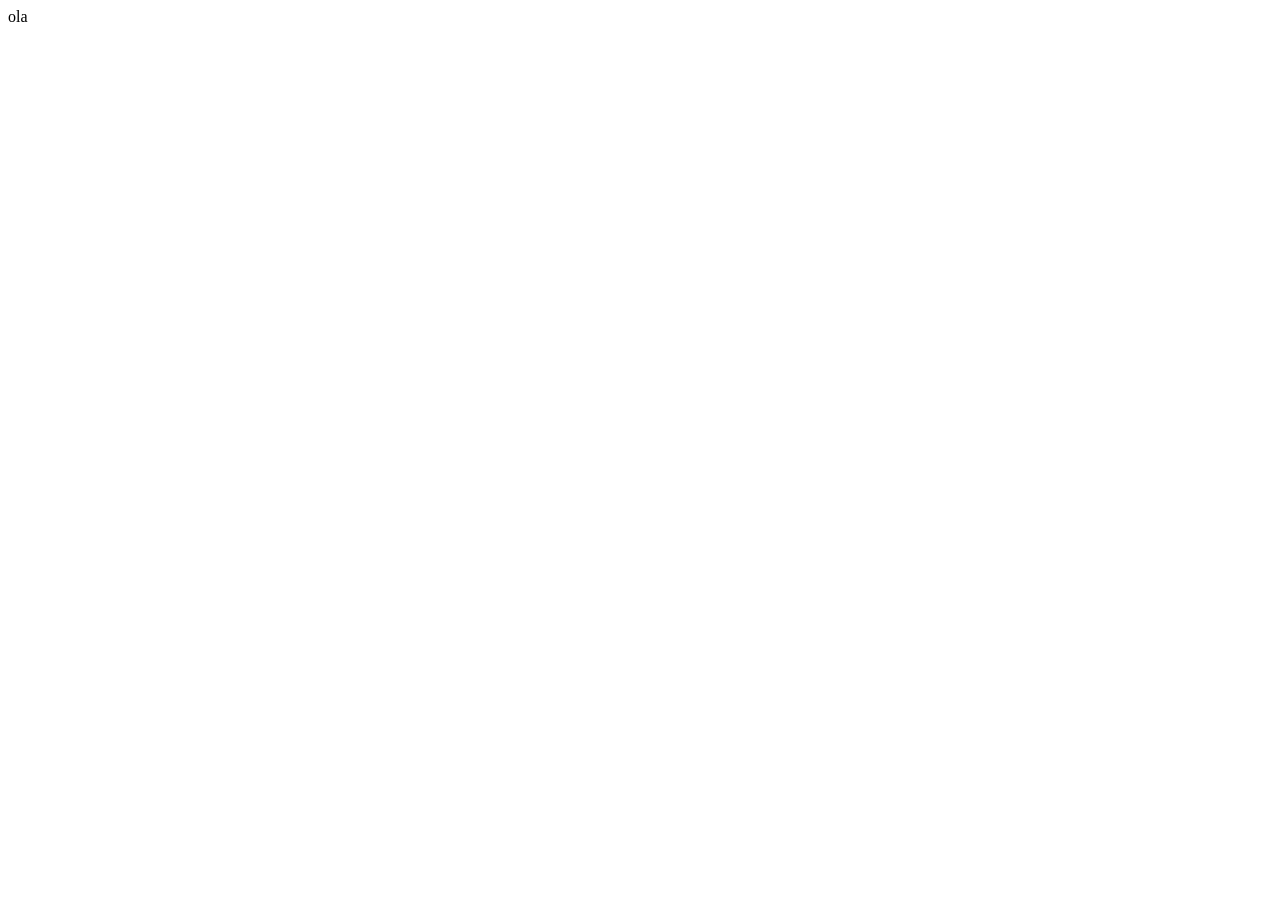
==== FRONTEND/index.html @ ed3bca42 "Add index.html" ====
<!DOCTYPE html>
<html lang="en">
<head>
    <meta charset="UTF-8">
    <meta name="viewport" content="width=device-width, initial-scale=1.0">
    <title>Document</title>
</head>
<body>
    ola
</body>
</html>
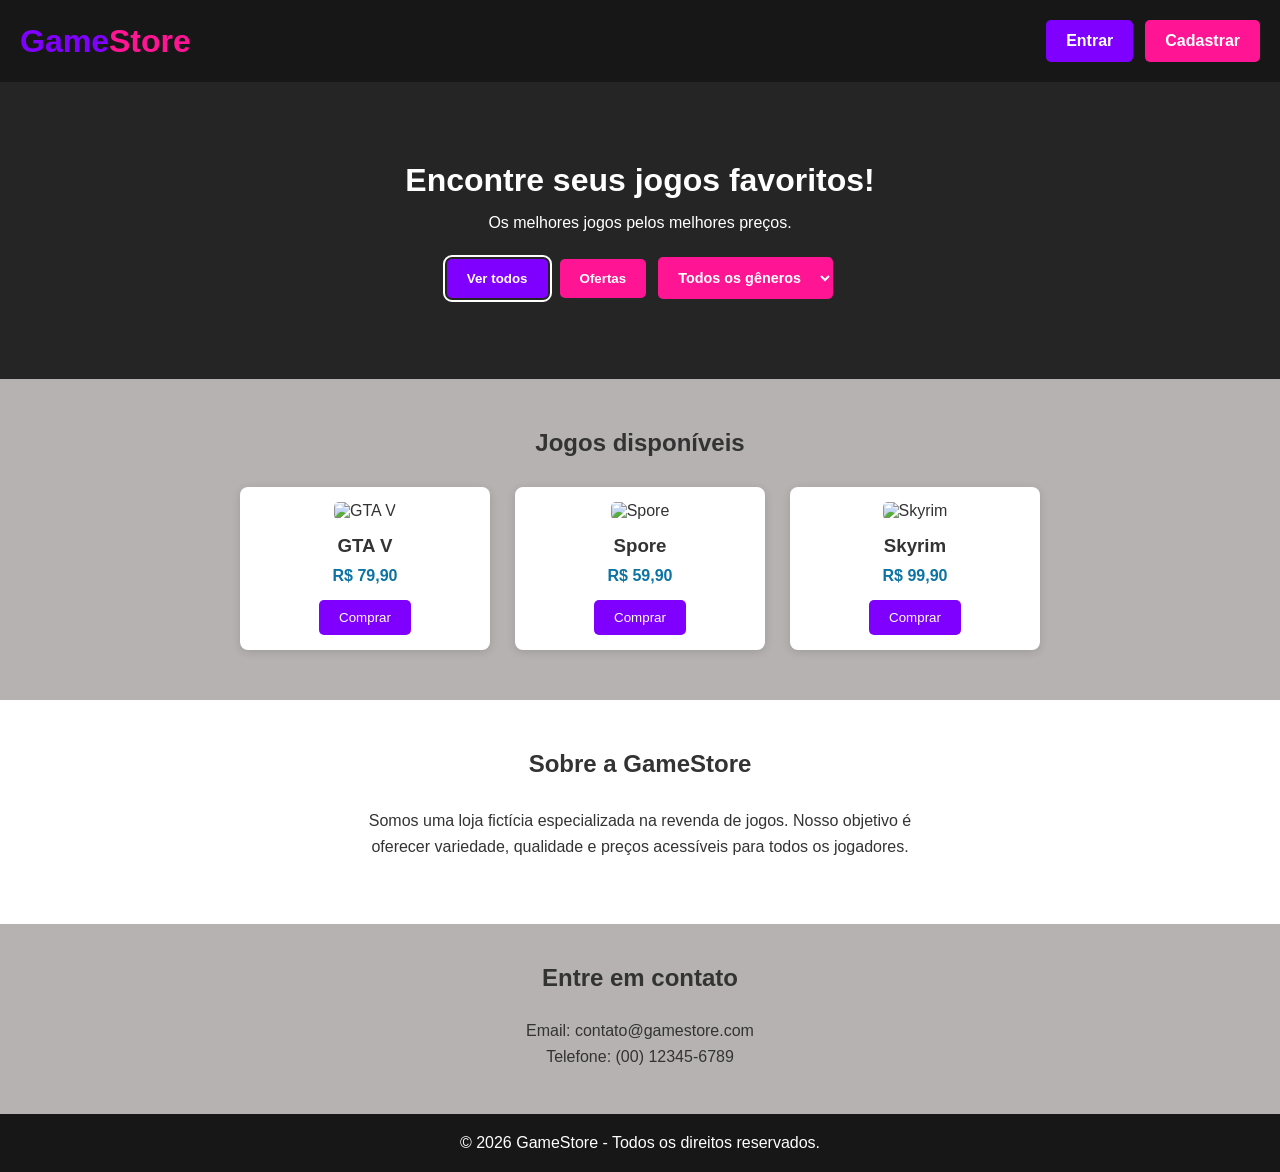
==== commit a1d63cfc: "implementa landpage com fitlro de jogos por genero e em oferta com alguns jogos teste e estrutura ba" ====
--- a/FRONTEND/index.html
+++ b/FRONTEND/index.html
@@ -1,11 +1,180 @@
-<!DOCTYPE html>
-<html lang="en">
-<head>
-    <meta charset="UTF-8">
-    <meta name="viewport" content="width=device-width, initial-scale=1.0">
-    <title>Document</title>
-</head>
-<body>
-    ola
-</body>
-</html>+<!doctype html>
+<html lang="pt-br">
+  <head>
+    <meta charset="UTF-8" />
+    <meta name="viewport" content="width=device-width, initial-scale=1.0" />
+    <title>GameStore - Loja de Jogos</title>
+    <link rel="stylesheet" href="style.css" />
+  </head>
+
+  <body>
+    <!-- Cabeçalho -->
+    <header class="cabecalho">
+      <h1 class="logo">Game<span class="logo-destaque">Store</span></h1>
+
+      <div class="area-login">
+        <a href="login.html" class="botao-login">Entrar</a>
+        <a href="cadastro.html" class="botao-cadastro">Cadastrar</a>
+      </div>
+    </header>
+
+    <main>
+      <!-- Banner principal -->
+      <section id="inicio" class="banner">
+        <h2 class="banner-titulo">Encontre seus jogos favoritos!</h2>
+
+        <p class="banner-descricao">Os melhores jogos pelos melhores preços.</p>
+
+        <!-- Filtros -->
+        <div class="filtros">
+          <button
+            type="button"
+            class="botao-filtro botao-todos ativo"
+            data-filtro="todos"
+          >
+            Ver todos
+          </button>
+
+          <button
+            type="button"
+            class="botao-filtro botao-ofertas"
+            data-filtro="ofertas"
+          >
+            Ofertas
+          </button>
+
+          <select id="filtro-genero" class="seletor-genero">
+            <option value="">Todos os gêneros</option>
+            <option value="acao">Ação</option>
+            <option value="aventura">Aventura</option>
+            <option value="rpg">RPG</option>
+            <option value="simulacao">Simulação</option>
+            <option value="esporte">Esporte</option>
+            <option value="estrategia">Estratégia</option>
+          </select>
+        </div>
+      </section>
+
+      <!-- Seção de produtos -->
+      <section id="jogos" class="secao-produtos">
+        <h2 class="titulo-secao">Jogos disponíveis</h2>
+
+        <div class="lista-jogos">
+          <div class="card-jogo" data-genero="acao" data-oferta="true">
+            <img
+              class="imagem-jogo"
+              src="https://encrypted-tbn0.gstatic.com/images?q=tbn:ANd9GcQydwnDp4Akcny34BxZhQPgSruB_AH7L0NW6VVI9HkQ-Q&s=10"
+              alt="GTA V"
+            />
+
+            <h3 class="nome-jogo">GTA V</h3>
+
+            <p class="preco-jogo">R$ 79,90</p>
+
+            <button type="button" class="botao-comprar">Comprar</button>
+          </div>
+
+          <div class="card-jogo" data-genero="simulacao" data-oferta="false">
+            <img
+              class="imagem-jogo"
+              src="https://encrypted-tbn0.gstatic.com/images?q=tbn:ANd9GcQQ0-qoePFEhP1QiaI0mF8lfEaJDT_ZhaNCiPstD4TSlA&s=10"
+              alt="Spore"
+            />
+
+            <h3 class="nome-jogo">Spore</h3>
+
+            <p class="preco-jogo">R$ 59,90</p>
+
+            <button type="button" class="botao-comprar">Comprar</button>
+          </div>
+
+          <div class="card-jogo" data-genero="rpg" data-oferta="true">
+            <img
+              class="imagem-jogo"
+              src="https://encrypted-tbn0.gstatic.com/images?q=tbn:ANd9GcQnx8biHnY2OPfRBtXAW322cxOCXZivUuZ1fusqgnutmQ&s=10"
+              alt="Skyrim"
+            />
+
+            <h3 class="nome-jogo">Skyrim</h3>
+
+            <p class="preco-jogo">R$ 99,90</p>
+
+            <button type="button" class="botao-comprar">Comprar</button>
+          </div>
+        </div>
+      </section>
+
+      <!-- Sobre a loja -->
+      <section id="sobre" class="secao-sobre">
+        <h2 class="titulo-secao">Sobre a GameStore</h2>
+
+        <p class="texto-sobre">
+          Somos uma loja fictícia especializada na revenda de jogos. Nosso
+          objetivo é oferecer variedade, qualidade e preços acessíveis para
+          todos os jogadores.
+        </p>
+      </section>
+
+      <!-- Contato -->
+      <section id="contato" class="secao-contato">
+        <h2 class="titulo-secao">Entre em contato</h2>
+
+        <p class="texto-contato">Email: contato@gamestore.com</p>
+
+        <p class="texto-contato">Telefone: (00) 12345-6789</p>
+      </section>
+    </main>
+
+    <!-- Rodapé -->
+    <footer class="rodape">
+      <p class="texto-rodape">
+        &copy; 2026 GameStore - Todos os direitos reservados.
+      </p>
+    </footer>
+
+    <!-- JavaScript dos filtros -->
+    <script>
+      const botoesFiltro = document.querySelectorAll(".botao-filtro");
+      const seletorGenero = document.getElementById("filtro-genero");
+      const jogos = document.querySelectorAll(".card-jogo");
+
+      let filtroAtual = "todos";
+
+      function filtrarJogos() {
+        const generoSelecionado = seletorGenero.value;
+
+        jogos.forEach((jogo) => {
+          const genero = jogo.dataset.genero;
+          const emOferta = jogo.dataset.oferta === "true";
+
+          const correspondeGenero =
+            generoSelecionado === "" || genero === generoSelecionado;
+
+          const correspondeOferta =
+            filtroAtual === "todos" || (filtroAtual === "ofertas" && emOferta);
+
+          jogo.style.display =
+            correspondeGenero && correspondeOferta ? "" : "none";
+        });
+      }
+
+      botoesFiltro.forEach((botao) => {
+        botao.addEventListener("click", () => {
+          filtroAtual = botao.dataset.filtro;
+
+          seletorGenero.value = "";
+
+          botoesFiltro.forEach((outroBotao) => {
+            outroBotao.classList.remove("ativo");
+          });
+
+          botao.classList.add("ativo");
+
+          filtrarJogos();
+        });
+      });
+
+      seletorGenero.addEventListener("change", filtrarJogos);
+    </script>
+  </body>
+</html>
--- a/FRONTEND/style.css
+++ b/FRONTEND/style.css
@@ -0,0 +1,388 @@
+/* ========================================
+   1. VARIÁVEIS DE CORES
+======================================== */
+
+:root {
+
+    /* Roxo */
+    --cor-roxo: #8000ff;
+    --cor-roxo-hover: #6500cc;
+
+    /* Rosa */
+    --cor-rosa: #ff1493;
+    --cor-rosa-hover: #d60076;
+
+    /* Fundos */
+    --cor-fundo: #b6b2b2;
+    --cor-fundo-escuro: #171717;
+    --cor-banner: #252525;
+    --cor-card: #ffffff;
+
+    /* Textos */
+    --cor-texto: #333333;
+    --cor-texto-claro: #ffffff;
+    --cor-preco: #0c73a3;
+
+    /* Outros */
+    --cor-sombra: #0002;
+    --cor-botao-texto: #ffffff;
+
+}
+
+
+/* ========================================
+   2. CONFIGURAÇÕES GERAIS
+======================================== */
+
+* {
+    margin: 0;
+    padding: 0;
+    box-sizing: border-box;
+}
+
+body {
+    font-family: Arial, sans-serif;
+    background-color: var(--cor-fundo);
+    color: var(--cor-texto);
+}
+
+
+/* ========================================
+   3. CABEÇALHO
+======================================== */
+
+.cabecalho {
+    background-color: var(--cor-fundo-escuro);
+    color: var(--cor-texto-claro);
+
+    padding: 1.25rem;
+
+    display: flex;
+    justify-content: space-between;
+    align-items: center;
+}
+
+.logo {
+    color: var(--cor-roxo);
+}
+
+.logo-destaque {
+    color: var(--cor-rosa);
+}
+
+
+/* ========================================
+   4. BOTÕES DE LOGIN
+======================================== */
+
+.area-login {
+    display: flex;
+    align-items: center;
+    gap: 0.75rem;
+}
+
+.botao-login,
+.botao-cadastro {
+    color: var(--cor-botao-texto);
+
+    padding: 0.75rem 1.25rem;
+
+    border-radius: 0.3125rem;
+    text-decoration: none;
+    font-weight: bold;
+
+    transition: background-color 0.3s ease,
+                transform 0.2s ease;
+}
+
+/* Entrar */
+.botao-login {
+    background-color: var(--cor-roxo);
+}
+
+.botao-login:hover {
+    background-color: var(--cor-roxo-hover);
+    transform: scale(1.05);
+}
+
+/* Cadastrar */
+.botao-cadastro {
+    background-color: var(--cor-rosa);
+}
+
+.botao-cadastro:hover {
+    background-color: var(--cor-rosa-hover);
+    transform: scale(1.05);
+}
+
+
+/* ========================================
+   5. BANNER PRINCIPAL
+======================================== */
+
+.banner {
+    background-color: var(--cor-banner);
+    color: var(--cor-texto-claro);
+
+    text-align: center;
+    padding: 5rem 1.25rem;
+}
+
+.banner-titulo {
+    font-size: 2rem;
+    margin-bottom: 0.9375rem;
+}
+
+.banner-descricao {
+    margin-bottom: 1.5625rem;
+}
+
+
+/* ========================================
+   6. FILTROS
+======================================== */
+
+.filtros {
+    display: flex;
+    justify-content: center;
+    align-items: center;
+    gap: 0.75rem;
+    flex-wrap: wrap;
+}
+
+/* Estilo geral dos botões de filtro */
+.botao-filtro {
+    color: var(--cor-botao-texto);
+
+    border: none;
+    padding: 0.75rem 1.25rem;
+
+    border-radius: 0.3125rem;
+    font-weight: bold;
+    cursor: pointer;
+
+    transition: background-color 0.3s ease,
+                transform 0.2s ease;
+}
+
+.botao-filtro:hover {
+    transform: scale(1.05);
+}
+
+/* Ver todos */
+.botao-todos {
+    background-color: var(--cor-roxo);
+}
+
+.botao-todos:hover {
+    background-color: var(--cor-roxo-hover);
+}
+
+/* Ofertas */
+.botao-ofertas {
+    background-color: var(--cor-rosa);
+}
+
+.botao-ofertas:hover {
+    background-color: var(--cor-rosa-hover);
+}
+
+/* Filtro selecionado */
+.botao-filtro.ativo {
+    outline: 0.125rem solid white;
+    outline-offset: 0.125rem;
+}
+
+
+/* ========================================
+   7. DROPDOWN DE GÊNEROS
+======================================== */
+
+.seletor-genero {
+    background-color: var(--cor-rosa);
+    color: var(--cor-botao-texto);
+
+    border: none;
+    padding: 0.75rem 1rem;
+
+    border-radius: 0.3125rem;
+    font-size: 0.9rem;
+    font-weight: bold;
+
+    cursor: pointer;
+    outline: none;
+
+    transition: background-color 0.3s ease;
+}
+
+.seletor-genero:hover {
+    background-color: var(--cor-rosa-hover);
+}
+
+.seletor-genero:focus {
+    box-shadow: 0 0 0 0.125rem white;
+}
+
+.seletor-genero option {
+    background-color: var(--cor-rosa);
+    color: var(--cor-botao-texto);
+}
+
+
+/* ========================================
+   8. SEÇÃO DE PRODUTOS
+======================================== */
+
+.secao-produtos {
+    padding: 3.125rem 1.25rem;
+    text-align: center;
+}
+
+.titulo-secao {
+    margin-bottom: 1.875rem;
+}
+
+.lista-jogos {
+    display: flex;
+    justify-content: center;
+    gap: 1.5625rem;
+    flex-wrap: wrap;
+}
+
+
+/* ========================================
+   9. CARDS DOS JOGOS
+======================================== */
+
+.card-jogo {
+    background-color: var(--cor-card);
+
+    width: 15.625rem;
+    padding: 0.9375rem;
+
+    border-radius: 0.5rem;
+    box-shadow: 0 0.125rem 0.5rem var(--cor-sombra);
+}
+
+.imagem-jogo {
+    width: 100%;
+    height: 20rem;
+
+    object-fit: cover;
+    border-radius: 0.3125rem;
+}
+
+.nome-jogo {
+    margin: 0.9375rem 0 0.625rem;
+}
+
+.preco-jogo {
+    color: var(--cor-preco);
+    font-weight: bold;
+    margin-bottom: 0.9375rem;
+}
+
+
+/* ========================================
+   10. BOTÃO COMPRAR
+======================================== */
+
+.botao-comprar {
+    background-color: var(--cor-roxo);
+    color: var(--cor-botao-texto);
+
+    border: none;
+    padding: 0.625rem 1.25rem;
+
+    border-radius: 0.3125rem;
+    cursor: pointer;
+
+    transition: background-color 0.3s ease;
+}
+
+.botao-comprar:hover {
+    background-color: var(--cor-roxo-hover);
+}
+
+
+/* ========================================
+   11. SEÇÃO SOBRE
+======================================== */
+
+.secao-sobre {
+    background-color: var(--cor-card);
+
+    padding: 3.125rem 1.25rem;
+    text-align: center;
+}
+
+.texto-sobre {
+    max-width: 37.5rem;
+
+    margin: 0.9375rem auto;
+    line-height: 1.6;
+}
+
+
+/* ========================================
+   12. SEÇÃO CONTATO
+======================================== */
+
+.secao-contato {
+    padding: 2.5rem 1.25rem;
+    text-align: center;
+}
+
+.texto-contato {
+    margin: 0.5rem;
+}
+
+
+/* ========================================
+   13. RODAPÉ
+======================================== */
+
+.rodape {
+    background-color: var(--cor-fundo-escuro);
+    color: var(--cor-texto-claro);
+
+    text-align: center;
+    padding: 1.25rem;
+}
+
+.texto-rodape {
+    margin: 0;
+}
+
+
+/* ========================================
+   14. RESPONSIVIDADE
+======================================== */
+
+@media (max-width: 600px) {
+
+    .cabecalho {
+        flex-direction: column;
+        gap: 1rem;
+    }
+
+    .area-login {
+        justify-content: center;
+    }
+
+    .filtros {
+        flex-direction: column;
+    }
+
+    .botao-filtro,
+    .seletor-genero {
+        width: 100%;
+        max-width: 18rem;
+    }
+
+    .card-jogo {
+        width: 100%;
+        max-width: 18rem;
+    }
+
+}
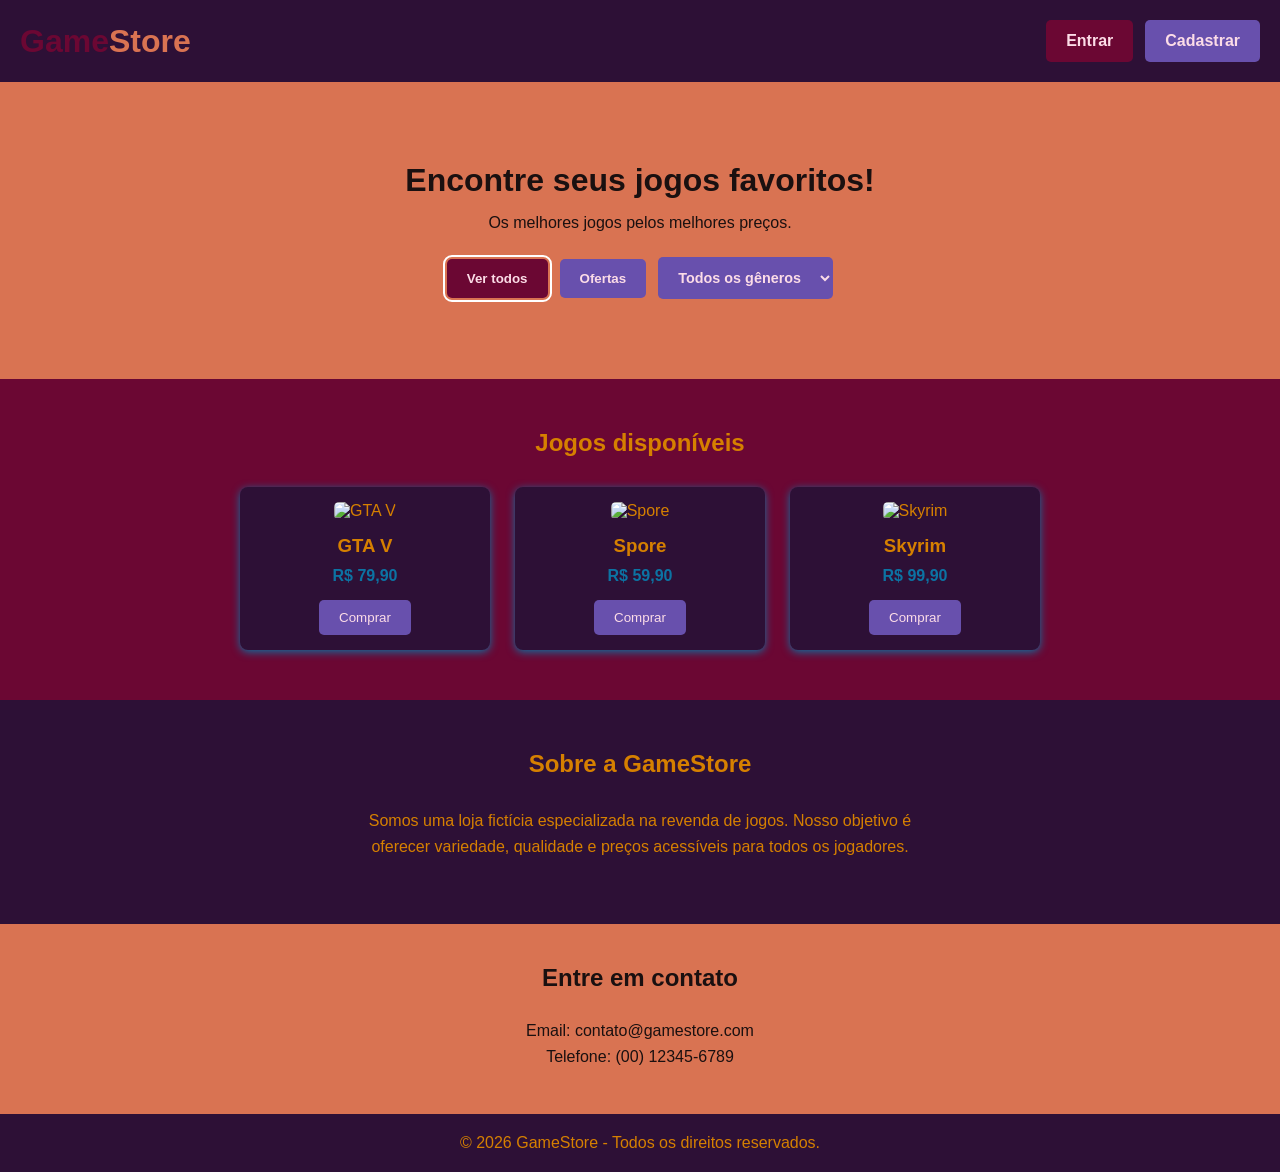
==== commit 675fefba: "add pagina de cadastro, login e jogo" ====
--- a/FRONTEND/index.html
+++ b/FRONTEND/index.html
@@ -55,7 +55,6 @@
         </div>
       </section>
 
-      <!-- Seção de produtos -->
       <section id="jogos" class="secao-produtos">
         <h2 class="titulo-secao">Jogos disponíveis</h2>
 
@@ -71,7 +70,7 @@
 
             <p class="preco-jogo">R$ 79,90</p>
 
-            <button type="button" class="botao-comprar">Comprar</button>
+            <a href="../FRONTEND/jogo.html"><button type="button" class="botao-comprar">Comprar</button></a>
           </div>
 
           <div class="card-jogo" data-genero="simulacao" data-oferta="false">
--- a/FRONTEND/style.css
+++ b/FRONTEND/style.css
@@ -3,30 +3,27 @@
 ======================================== */
 
 :root {
-
-    /* Roxo */
-    --cor-roxo: #8000ff;
-    --cor-roxo-hover: #6500cc;
-
-    /* Rosa */
-    --cor-rosa: #ff1493;
-    --cor-rosa-hover: #d60076;
-
-    /* Fundos */
-    --cor-fundo: #b6b2b2;
-    --cor-fundo-escuro: #171717;
-    --cor-banner: #252525;
-    --cor-card: #ffffff;
+    /* Fundos*/
+    --cor-primaria: #2d1036;
+    --cor-secundaria: #d97352;
+    --cor-display: #6b0733;
+
+    /* Botoes */
+    --cor-botao-primaria: #6b0733;
+    --cor-botao-primaria-hover: #8d0b44;
+
+    --cor-botao-secundaria: #6850ad;
+    --cor-botao-secundaria-hover: #643fd4;
+
+    --cor-botao-texto: #fcdce7;
 
     /* Textos */
-    --cor-texto: #333333;
-    --cor-texto-claro: #ffffff;
+    --cor-texto: #d68000;
+    --cor-texto-escuro: #1a1010;
     --cor-preco: #0c73a3;
 
     /* Outros */
-    --cor-sombra: #0002;
-    --cor-botao-texto: #ffffff;
-
+    --cor-sombra: #0c73a3;
 }
 
 
@@ -42,7 +39,7 @@
 
 body {
     font-family: Arial, sans-serif;
-    background-color: var(--cor-fundo);
+    background-color: var(--cor-secundaria);
     color: var(--cor-texto);
 }
 
@@ -52,8 +49,8 @@
 ======================================== */
 
 .cabecalho {
-    background-color: var(--cor-fundo-escuro);
-    color: var(--cor-texto-claro);
+    background-color: var(--cor-primaria);
+    color: var(--cor-texto-escuro);
 
     padding: 1.25rem;
 
@@ -63,11 +60,11 @@
 }
 
 .logo {
-    color: var(--cor-roxo);
+    color: var(--cor-display);
 }
 
 .logo-destaque {
-    color: var(--cor-rosa);
+    color: var(--cor-secundaria);
 }
 
 
@@ -97,21 +94,21 @@
 
 /* Entrar */
 .botao-login {
-    background-color: var(--cor-roxo);
+    background-color: var(--cor-botao-primaria);
 }
 
 .botao-login:hover {
-    background-color: var(--cor-roxo-hover);
+    background-color: var(--cor-botao-primaria-hover);
     transform: scale(1.05);
 }
 
 /* Cadastrar */
 .botao-cadastro {
-    background-color: var(--cor-rosa);
+    background-color: var(--cor-botao-secundaria);
 }
 
 .botao-cadastro:hover {
-    background-color: var(--cor-rosa-hover);
+    background-color: var(--cor-botao-secundaria-hover);
     transform: scale(1.05);
 }
 
@@ -121,8 +118,8 @@
 ======================================== */
 
 .banner {
-    background-color: var(--cor-banner);
-    color: var(--cor-texto-claro);
+    background-color: var(--cor-secundaria);
+    color: var(--cor-texto-escuro);
 
     text-align: center;
     padding: 5rem 1.25rem;
@@ -171,20 +168,20 @@
 
 /* Ver todos */
 .botao-todos {
-    background-color: var(--cor-roxo);
+    background-color: var(--cor-botao-primaria);
 }
 
 .botao-todos:hover {
-    background-color: var(--cor-roxo-hover);
+    background-color: var(--cor-botao-primaria-hover);
 }
 
 /* Ofertas */
 .botao-ofertas {
-    background-color: var(--cor-rosa);
+    background-color: var(--cor-botao-secundaria);
 }
 
 .botao-ofertas:hover {
-    background-color: var(--cor-rosa-hover);
+    background-color: var(--cor-botao-secundaria-hover);
 }
 
 /* Filtro selecionado */
@@ -199,7 +196,7 @@
 ======================================== */
 
 .seletor-genero {
-    background-color: var(--cor-rosa);
+    background-color: var(--cor-botao-secundaria);
     color: var(--cor-botao-texto);
 
     border: none;
@@ -216,7 +213,7 @@
 }
 
 .seletor-genero:hover {
-    background-color: var(--cor-rosa-hover);
+    background-color: var(--cor-botao-secundaria-hover);
 }
 
 .seletor-genero:focus {
@@ -224,7 +221,7 @@
 }
 
 .seletor-genero option {
-    background-color: var(--cor-rosa);
+    background-color: var(--cor-botao-secundaria);
     color: var(--cor-botao-texto);
 }
 
@@ -236,6 +233,7 @@
 .secao-produtos {
     padding: 3.125rem 1.25rem;
     text-align: center;
+    background-color: var(--cor-display);
 }
 
 .titulo-secao {
@@ -247,6 +245,7 @@
     justify-content: center;
     gap: 1.5625rem;
     flex-wrap: wrap;
+
 }
 
 
@@ -255,7 +254,7 @@
 ======================================== */
 
 .card-jogo {
-    background-color: var(--cor-card);
+    background-color: var(--cor-primaria);
 
     width: 15.625rem;
     padding: 0.9375rem;
@@ -288,7 +287,7 @@
 ======================================== */
 
 .botao-comprar {
-    background-color: var(--cor-roxo);
+    background-color: var(--cor-botao-secundaria);
     color: var(--cor-botao-texto);
 
     border: none;
@@ -301,7 +300,7 @@
 }
 
 .botao-comprar:hover {
-    background-color: var(--cor-roxo-hover);
+    background-color: var(--cor-botao-secundaria-hover);
 }
 
 
@@ -310,7 +309,7 @@
 ======================================== */
 
 .secao-sobre {
-    background-color: var(--cor-card);
+    background-color: var(--cor-primaria);
 
     padding: 3.125rem 1.25rem;
     text-align: center;
@@ -331,6 +330,8 @@
 .secao-contato {
     padding: 2.5rem 1.25rem;
     text-align: center;
+
+    color: var(--cor-texto-escuro);
 }
 
 .texto-contato {
@@ -343,8 +344,8 @@
 ======================================== */
 
 .rodape {
-    background-color: var(--cor-fundo-escuro);
-    color: var(--cor-texto-claro);
+    background-color: var(--cor-primaria);
+    color: var(--cor-texto);
 
     text-align: center;
     padding: 1.25rem;
@@ -386,3 +387,405 @@
     }
 
 }
+
+/* ========================================
+   15. PÁGINA DE CADASTRO
+======================================== */
+
+.secao-cadastro {
+    background-color: var(--cor-botao-secundaria);
+
+    min-height: 80vh;
+    padding: 3.125rem 1.25rem;
+
+    display: flex;
+    justify-content: center;
+    align-items: center;
+}
+
+
+.card-cadastro {
+    background-color: var(--cor-primaria);
+    color: var(--cor-texto);
+
+    width: 100%;
+    max-width: 28rem;
+
+    padding: 2rem;
+
+    border-radius: 0.5rem;
+    box-shadow: 0 0.125rem 0.5rem var(--cor-sombra);
+
+    text-align: center;
+}
+
+.card-cadastro .titulo-secao {
+    color: var(--cor-secundaria);
+    margin-bottom: 0.625rem;
+}
+
+.descricao-cadastro {
+    margin-bottom: 1.5625rem;
+    line-height: 1.5;
+}
+
+
+.grupo-campo {
+    display: flex;
+    flex-direction: column;
+
+    text-align: left;
+    margin-bottom: 1.125rem;
+}
+
+.grupo-campo label {
+    margin-bottom: 0.5rem;
+    font-weight: bold;
+}
+
+.grupo-campo input {
+    background-color: var(--cor-display);
+    color: var(--cor-botao-texto);
+
+    border: 1px solid var(--cor-botao-secundaria);
+    border-radius: 0.3125rem;
+
+    padding: 0.75rem;
+
+    font-size: 0.95rem;
+    outline: none;
+
+    transition: box-shadow 0.3s ease;
+}
+
+.grupo-campo input::placeholder {
+    color: #d6a8b8;
+}
+
+.grupo-campo input:focus {
+    box-shadow: 0 0 0 0.125rem var(--cor-secundaria);
+}
+
+
+.botao-cadastrar-conta {
+    background-color: var(--cor-botao-secundaria);
+    color: var(--cor-botao-texto);
+
+    border: none;
+    border-radius: 0.3125rem;
+
+    width: 100%;
+    padding: 0.875rem;
+
+    font-size: 1rem;
+    font-weight: bold;
+
+    cursor: pointer;
+
+    transition: background-color 0.3s ease,
+                transform 0.2s ease;
+}
+
+.botao-cadastrar-conta:hover {
+    background-color: var(--cor-botao-secundaria-hover);
+    transform: scale(1.02);
+}
+
+
+.texto-login {
+    margin-top: 1.25rem;
+}
+
+.texto-login a {
+    color: var(--cor-secundaria);
+    font-weight: bold;
+    text-decoration: none;
+}
+
+.texto-login a:hover {
+    text-decoration: underline;
+}
+
+
+
+@media (max-width: 600px) {
+
+    .secao-cadastro {
+        padding: 2rem 1rem;
+    }
+
+    .card-cadastro {
+        padding: 1.5rem;
+    }
+
+}
+
+
+/* ========================================
+   16. PÁGINA DE LOGIN
+======================================== */
+
+.secao-login {
+    background-color: var(--cor-botao-secundaria);
+
+    min-height: 80vh;
+    padding: 3.125rem 1.25rem;
+
+    display: flex;
+    justify-content: center;
+    align-items: center;
+}
+
+/* Card de login */
+
+.card-login {
+    background-color: var(--cor-primaria);
+    color: var(--cor-texto);
+
+    width: 100%;
+    max-width: 28rem;
+
+    padding: 2rem;
+
+    border-radius: 0.5rem;
+    box-shadow: 0 0.125rem 0.5rem var(--cor-sombra);
+
+    text-align: center;
+}
+
+.card-login .titulo-secao {
+    color: var(--cor-secundaria);
+    margin-bottom: 0.625rem;
+}
+
+.descricao-login {
+    margin-bottom: 1.875rem;
+    line-height: 1.5;
+}
+
+/* Botão entrar */
+
+.botao-entrar-conta {
+    background-color: var(--cor-botao-primaria);
+    color: var(--cor-botao-texto);
+
+    border: none;
+    border-radius: 0.3125rem;
+
+    width: 100%;
+    padding: 0.875rem;
+
+    font-size: 1rem;
+    font-weight: bold;
+
+    cursor: pointer;
+
+    transition: background-color 0.3s ease,
+                transform 0.2s ease;
+}
+
+.botao-entrar-conta:hover {
+    background-color: var(--cor-botao-primaria-hover);
+    transform: scale(1.02);
+}
+
+/* Link para cadastro */
+
+.texto-cadastro {
+    margin-top: 1.5625rem;
+}
+
+.texto-cadastro a {
+    color: var(--cor-secundaria);
+    font-weight: bold;
+    text-decoration: none;
+}
+
+.texto-cadastro a:hover {
+    text-decoration: underline;
+}
+
+/* Responsividade */
+
+@media (max-width: 600px) {
+
+    .secao-login {
+        padding: 2rem 1rem;
+    }
+
+    .card-login {
+        padding: 1.5rem;
+    }
+
+}
+
+
+/* ========================================
+   17. PÁGINA DE DETALHES DO JOGO
+======================================== */
+
+.secao-detalhes {
+    background-color: var(--cor-botao-secundaria);
+
+    min-height: 80vh;
+    padding: 3.125rem 1.25rem;
+
+    text-align: center;
+}
+
+.secao-detalhes .titulo-secao {
+    color: var(--cor-texto-escuro);
+}
+
+
+.card-detalhes {
+    background-color: var(--cor-primaria);
+    color: var(--cor-texto);
+
+    max-width: 65rem;
+    width: 100%;
+
+    margin: auto;
+    padding: 1.875rem;
+
+    border-radius: 0.5rem;
+    box-shadow: 0 0.125rem 0.5rem var(--cor-sombra);
+
+    display: flex;
+    align-items: center;
+    gap: 2rem;
+
+    text-align: left;
+}
+
+
+.area-imagem-detalhes {
+    flex: 1;
+}
+
+.imagem-detalhes {
+    width: 100%;
+    max-width: 25rem;
+    height: 28rem;
+
+    object-fit: cover;
+
+    border-radius: 0.5rem;
+}
+
+.informacoes-jogo {
+    flex: 1;
+}
+
+.nome-detalhes {
+    color: var(--cor-secundaria);
+    margin-bottom: 1rem;
+}
+
+.descricao-detalhes {
+    line-height: 1.6;
+    margin-bottom: 1.5rem;
+}
+
+.preco-detalhes {
+    color: var(--cor-preco);
+
+    font-size: 1.75rem;
+    font-weight: bold;
+
+    margin-bottom: 1.5rem;
+}
+
+.informacao-item {
+    display: flex;
+    flex-wrap: wrap;
+    gap: 0.5rem;
+
+    margin-bottom: 1rem;
+    line-height: 1.5;
+}
+
+.informacao-item strong {
+    color: var(--cor-secundaria);
+}
+
+.disponivel {
+    color: #55d68b;
+    font-weight: bold;
+}
+
+
+
+.area-compra {
+    display: flex;
+    flex-direction: column;
+    gap: 0.875rem;
+
+    margin-top: 1.875rem;
+}
+
+.botao-efetuar-compra {
+    background-color: var(--cor-botao-primaria);
+    color: var(--cor-botao-texto);
+
+    border: none;
+    border-radius: 0.3125rem;
+
+    padding: 0.875rem;
+
+    font-size: 1rem;
+    font-weight: bold;
+
+    cursor: pointer;
+
+    transition: background-color 0.3s ease,
+                transform 0.2s ease;
+}
+
+.botao-efetuar-compra:hover {
+    background-color: var(--cor-botao-primaria-hover);
+    transform: scale(1.02);
+}
+
+
+.botao-voltar {
+    background-color: var(--cor-botao-secundaria);
+    color: var(--cor-botao-texto);
+
+    padding: 0.875rem;
+
+    border-radius: 0.3125rem;
+    text-decoration: none;
+    text-align: center;
+    font-weight: bold;
+
+    transition: background-color 0.3s ease;
+}
+
+.botao-voltar:hover {
+    background-color: var(--cor-botao-secundaria-hover);
+}
+
+
+
+@media (max-width: 700px) {
+
+    .card-detalhes {
+        flex-direction: column;
+        padding: 1.25rem;
+    }
+
+    .area-imagem-detalhes {
+        width: 100%;
+    }
+
+    .imagem-detalhes {
+        max-width: 100%;
+        height: 20rem;
+    }
+
+    .informacoes-jogo {
+        width: 100%;
+    }
+
+}
